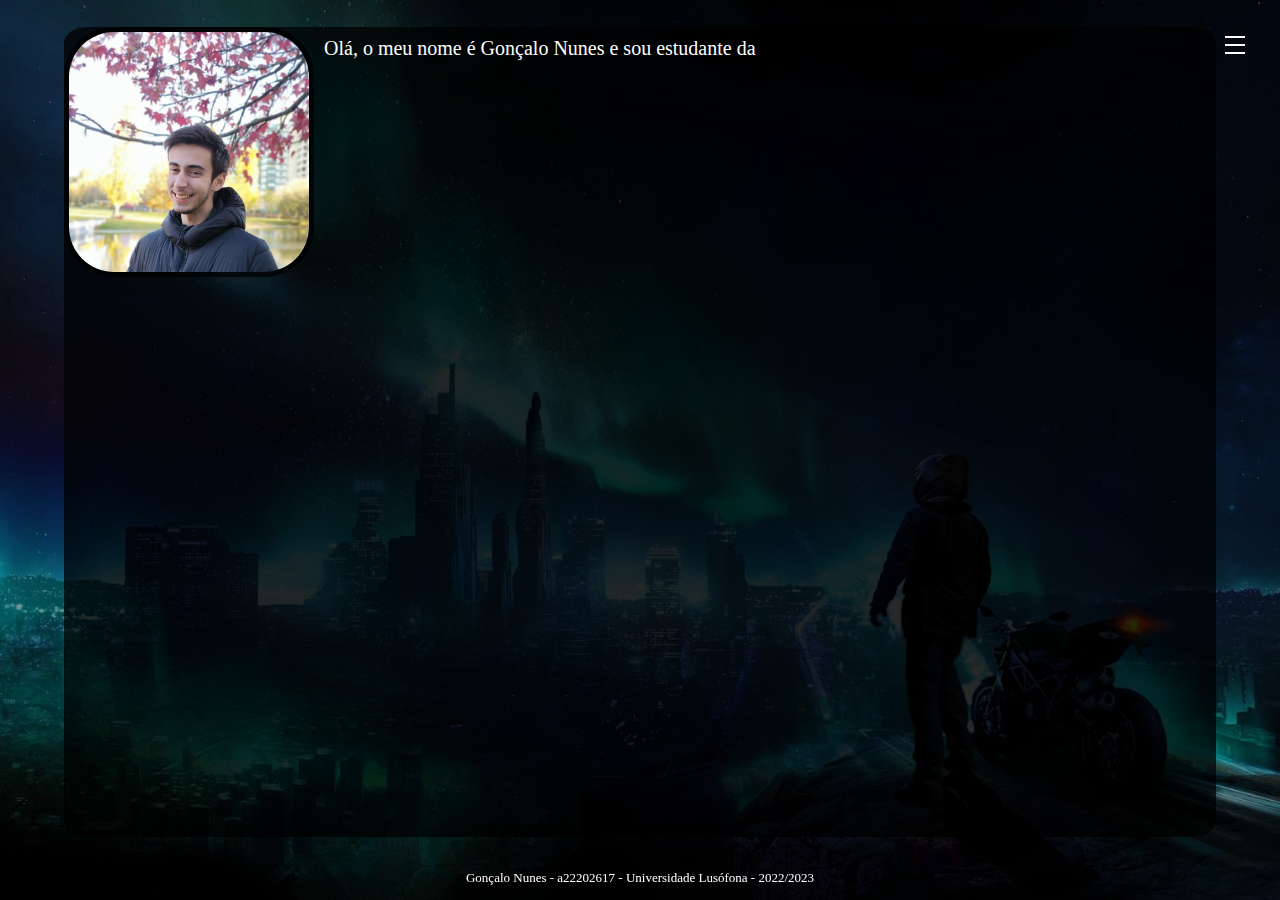
==== about.html @ 7b827aa7 "parte do about feita" ====
<!DOCTYPE html>
<html lang="pt">
  <head>
    <meta charset="UTF-8" />
    <meta http-equiv="X-UA-Compatible" content="IE=edge" />
    <meta name="viewport" content="width=device-width, initial-scale=1.0" />
    <link rel="stylesheet" href="css/about.css" />
    <link
      rel="stylesheet"
      href="https://fonts.googleapis.com/icon?family=Material+Icons"
    />
    <meta name="author" content="Gonçalo Nunes" />
    <meta name="description" content="Website para o projeto de pw" />
    <meta name="keywords" content="palavras chave" />
    <title>Portfolio</title>
  </head>
  <body>
    <input type="checkbox" id="active" />
    <label for="active" class="menu-btn"><span></span></label>
    <label for="active" class="close"></label>
    <div class="wrapper">
      <ul>
        <li><a href="index.html">Home</a></li>
        <li><a href="about.html">About</a></li>
        <li><a href="projects.html">Projects</a></li>
        <li><a href="contacts.html">Contacts</a></li>
        <li><a href="pw.html">PW</a></li>
        <li><a href="playground.html">JSPlayground</a></li>
      </ul>
    </div>
    <div class="content">
      <img src="images/foto.png" alt="">
      <article>
        <p>
          Olá, o meu nome é Gonçalo Nunes e sou estudante da  
        </p>
      </article>
    </div>

    <footer>
      Gonçalo Nunes - a22202617 - Universidade Lusófona - 2022/2023
    </footer>
  </body>
</html>
---- css/about.css ----
* {
  box-sizing: border-box;
  padding: 0;
  margin: 0;
}

body {
  background: linear-gradient(90deg, #000000, #261055);
  background-image: linear-gradient(rgba(0, 0, 0, 0.5), rgba(0, 0, 0, 0.384)),
    url(../images/background.jpg);
  background-repeat: no-repeat;
  background-position: center;
  background-size: cover;
  background-attachment: fixed;
  display: flex;
  justify-content: center;
  align-items: center;
  font-size: 3em;
}

footer {
  position: fixed;
  text-align: center;
  padding: 10px 10px 0px 10px;
  bottom: 0;
  font-size: small;
  width: 100%;
  height: 40px;
  color: white;
}

.wrapper {
  position: fixed;
  top: 0;
  right: -100%;
  height: 100%;
  width: 100%;
  background: black;
  transition: all 0.6s ease-in-out;
}
#active:checked ~ .wrapper {
  right: 0;
}
.menu-btn {
  position: absolute;
  z-index: 2;
  right: 20px;
  top: 20px;
  height: 50px;
  width: 50px;
  text-align: center;
  line-height: 50px;
  border-radius: 50%;
  font-size: 20px;
  cursor: pointer;

  transition: all 0.3s ease-in-out;
}
.menu-btn span,
.menu-btn:before,
.menu-btn:after {
  content: "";
  position: absolute;
  top: calc(50% - 1px);
  left: 30%;
  width: 40%;
  border-bottom: 2px solid #ffffff;
  transition: transform 0.6s cubic-bezier(0.215, 0.61, 0.355, 1);
}

.menu-btn:hover {
  border: 2px solid #191970;
  transition: ease-in-out 0.5s;
}
.menu-btn:before {
  transform: translateY(-8px);
}
.menu-btn:after {
  transform: translateY(8px);
}
input[type="checkbox"] {
  display: none;
}

.close {
  z-index: 1;
  width: 100%;
  height: 100%;
  pointer-events: none;
  transition: 0.6s;
}

#active:checked + .menu-btn span {
  transform: scaleX(0);
}

#active:checked + .menu-btn:before {
  transform: rotate(45deg);
  border-color: #fff;
}
#active:checked + .menu-btn:after {
  transform: rotate(-45deg);
  border-color: #fff;
}
.wrapper ul {
  position: absolute;
  top: 60%;
  left: 50%;
  height: 90%;
  transform: translate(-50%, -50%);
  list-style: none;
  text-align: center;
}
.wrapper ul li {
  height: 10%;
  margin: 15px 0;
}
.wrapper ul li a {
  text-decoration: none;
  font-size: 30px;
  font-weight: 500;
  padding: 5px 30px;
  color: #fff;
  border-radius: 50px;
  position: absolute;
  line-height: 50px;
  margin: 5px 30px;
  opacity: 0;
  transition: all 0.3s ease;
  transition: transform 0.6s cubic-bezier(0.215, 0.61, 0.355, 1);
}
.wrapper ul li a:after {
  position: absolute;
  content: "";
  width: 100%;
  height: 100%;
  left: 0;
  top: 0;
  border-radius: 50px;
  transform: scaleY(0);
  z-index: -1;
  transition: transform 0.3s ease;
}
.wrapper ul li a:hover:after {
  transform: scaleY(1);
}
.wrapper ul li a:hover {
  color: #191970;
}

.content {
  box-shadow: inset 0px 0px;
  position: absolute;
  display: flex;
  background-color: #000000b9;
  top: 30%;
  left: 50%;
  transform: translate(-50%, -30%);
  z-index: -1;
  text-align: center;
  height: 90%;
  width: 90%;
  color: white;
  border-radius: 2%;
}
.content > img {
  height: 250px;
  width: 250px;
  border: 5px solid #000000b9;
  border-radius: 20%;
}
.content > article {
  font-size: 20px;
  border: 10px solid #00000000;
 
}

#active:checked ~ .wrapper ul li a {
  opacity: 1;
}
.wrapper ul li a {
  transition: opacity 1.2s, transform 1.2s cubic-bezier(0.215, 0.61, 0.355, 1);
  transform: translateX(100px);
}
#active:checked ~ .wrapper ul li a {
  transform: none;
  transition-timing-function: ease, cubic-bezier(0.1, 1.3, 0.3, 1);
  transition-delay: 0.6s;
  transform: translateX(-100px);
}
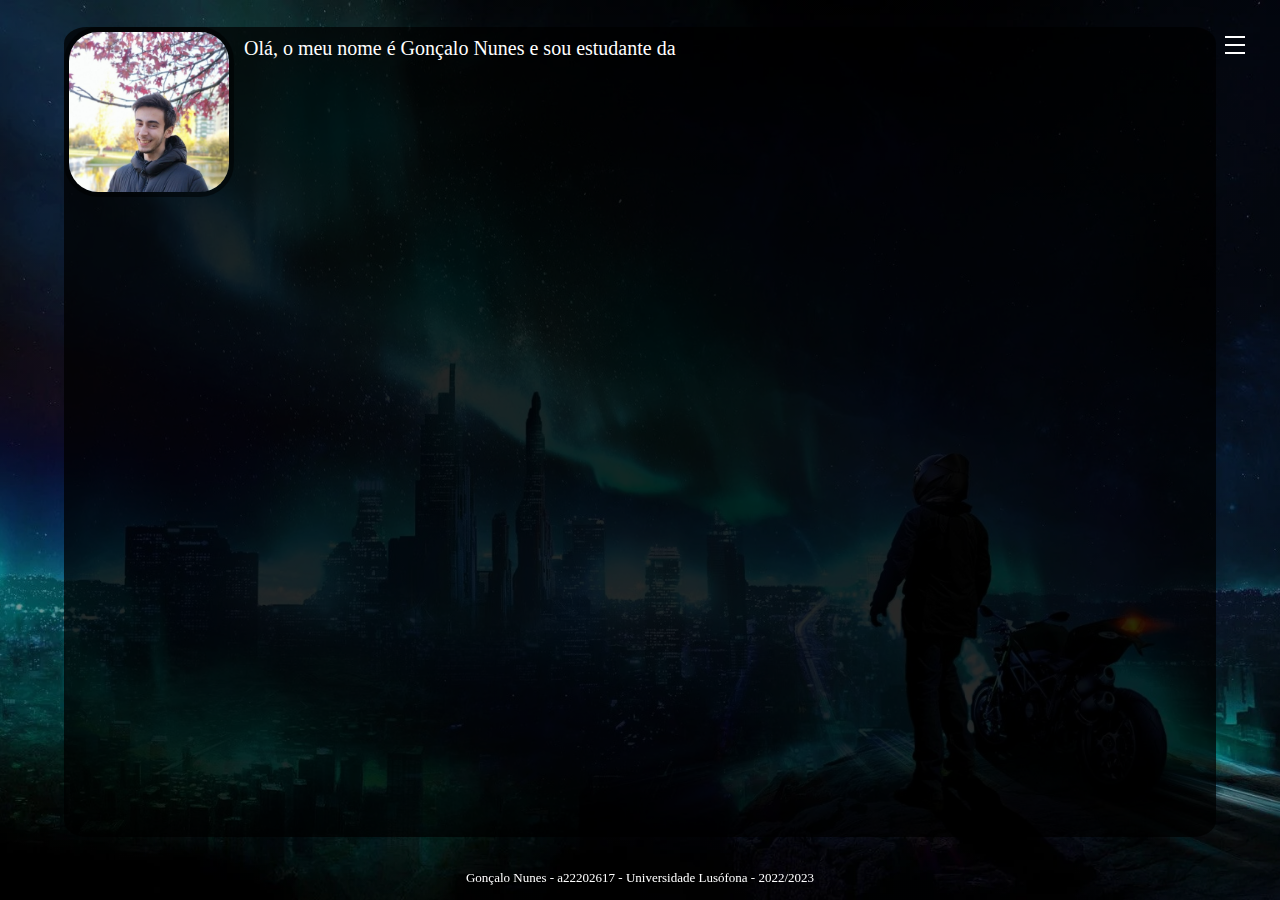
==== commit 2c93a953: "teste2" ====
--- a/about.html
+++ b/about.html
@@ -29,7 +29,7 @@
       </ul>
     </div>
     <div class="content">
-      <img src="images/foto.png" alt="">
+      <img src="../images/foto.png" alt="">
       <article>
         <p>
           Olá, o meu nome é Gonçalo Nunes e sou estudante da  
--- a/css/about.css
+++ b/css/about.css
@@ -164,9 +164,9 @@
   border-radius: 2%;
 }
 .content > img {
-  height: 250px;
-  width: 250px;
-  border: 5px solid #000000b9;
+  height: 170px;
+  width: 170px;
+  border: 5px solid #00000082;
   border-radius: 20%;
 }
 .content > article {
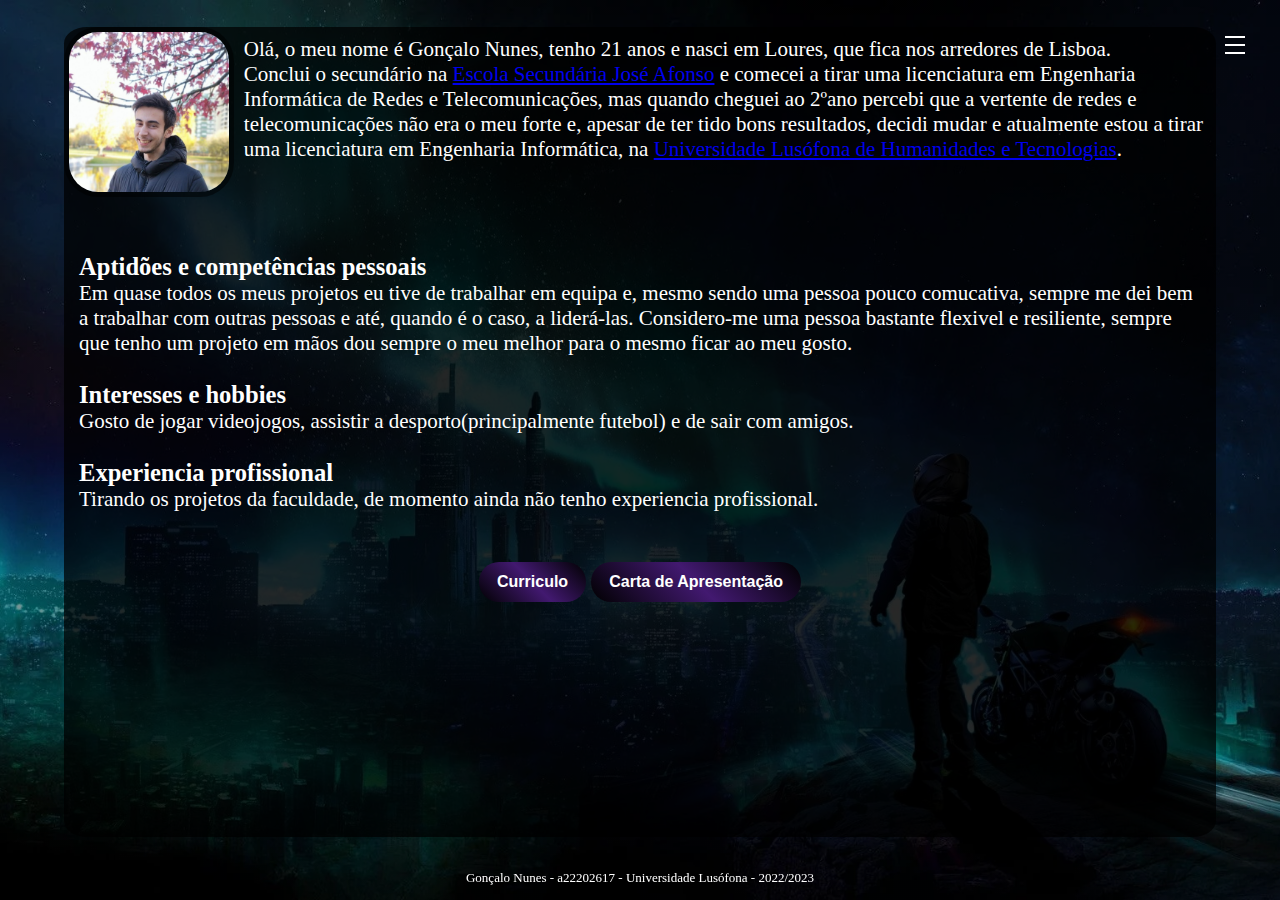
==== commit f09d6fc9: "Parte 1 finalizada" ====
--- a/about.html
+++ b/about.html
@@ -9,6 +9,7 @@
       rel="stylesheet"
       href="https://fonts.googleapis.com/icon?family=Material+Icons"
     />
+    <link rel="icon" href="images/logo.png" type="image/x-icon" />
     <meta name="author" content="Gonçalo Nunes" />
     <meta name="description" content="Website para o projeto de pw" />
     <meta name="keywords" content="palavras chave" />
@@ -29,12 +30,58 @@
       </ul>
     </div>
     <div class="content">
-      <img src="../images/foto.png" alt="">
+      <img src="../images/foto.png" alt="" />
       <article>
         <p>
-          Olá, o meu nome é Gonçalo Nunes e sou estudante da  
+          Olá, o meu nome é Gonçalo Nunes, tenho 21 anos e nasci em Loures, que
+          fica nos arredores de Lisboa.
+        </p>
+        <p>
+          Conclui o secundário na
+          <a href="https://www.esjaloures.org/"
+            >Escola Secundária José Afonso</a
+          >
+          e comecei a tirar uma licenciatura em Engenharia Informática de Redes
+          e Telecomunicações, mas quando cheguei ao 2ºano percebi que a vertente
+          de redes e telecomunicações não era o meu forte e, apesar de ter tido
+          bons resultados, decidi mudar e atualmente estou a tirar uma
+          licenciatura em Engenharia Informática, na
+          <a href="https://www.ulusofona.pt/">
+            Universidade Lusófona de Humanidades e Tecnologias</a
+          >.
         </p>
       </article>
+      <div class="allText">
+        <h3>Aptidões e competências pessoais</h3>
+        <p>
+          Em quase todos os meus projetos eu tive de trabalhar em equipa e,
+          mesmo sendo uma pessoa pouco comucativa, sempre me dei bem a trabalhar
+          com outras pessoas e até, quando é o caso, a liderá-las. Considero-me
+          uma pessoa bastante flexivel e resiliente, sempre que tenho um projeto
+          em mãos dou sempre o meu melhor para o mesmo ficar ao meu gosto.
+        </p>
+        <br />
+        <h3>Interesses e hobbies</h3>
+        <p>
+          Gosto de jogar videojogos, assistir a desporto(principalmente futebol)
+          e de sair com amigos.
+        </p>
+        <br />
+        <h3>Experiencia profissional</h3>
+        <p>
+          Tirando os projetos da faculdade, de momento ainda não tenho
+          experiencia profissional.
+        </p>
+        <br /><br />
+        <div class="bts">
+          <button class="bt" onclick="alert('Ainda não está a funcionar')">
+            Curriculo
+          </button>
+          <button class="bt" onclick="alert('Ainda não está a funcionar')">
+            Carta de Apresentação
+          </button>
+        </div>
+      </div>
     </div>
 
     <footer>
--- a/css/about.css
+++ b/css/about.css
@@ -170,9 +170,19 @@
   border-radius: 20%;
 }
 .content > article {
-  font-size: 20px;
+  font-size: 21px;
   border: 10px solid #00000000;
- 
+  text-align: start;
+  line-height: normal;
+}
+.allText {
+  font-size: 21px;
+  border: 10px solid #00000000;
+  text-align: start;
+  line-height: normal;
+  position: fixed;
+  padding: 5px;
+  top: 26%;
 }
 
 #active:checked ~ .wrapper ul li a {
@@ -188,3 +198,35 @@
   transition-delay: 0.6s;
   transform: translateX(-100px);
 }
+
+.bts {
+  display: flex;
+  padding: 0px 400px 100px 400px;
+  justify-content: space-between;
+}
+
+.bt {
+  background: linear-gradient(45deg, #000000, #421970, #000000);
+  border-radius: 999px;
+  box-sizing: border-box;
+  color: #ffffff;
+  cursor: pointer;
+  font-family: Inter, Helvetica, "Apple Color Emoji", "Segoe UI Emoji",
+    NotoColorEmoji, "Noto Color Emoji", "Segoe UI Symbol", "Android Emoji",
+    EmojiSymbols, -apple-system, system-ui, "Segoe UI", Roboto, "Helvetica Neue",
+    "Noto Sans", sans-serif;
+  font-size: 16px;
+  font-weight: 700;
+  line-height: 24px;
+  opacity: 1;
+  outline: 0 solid transparent;
+  padding: 8px 18px;
+  touch-action: manipulation;
+  width: fit-content;
+  word-break: break-word;
+  border: 0;
+}
+
+.bt:hover {
+  background: #421970;
+}
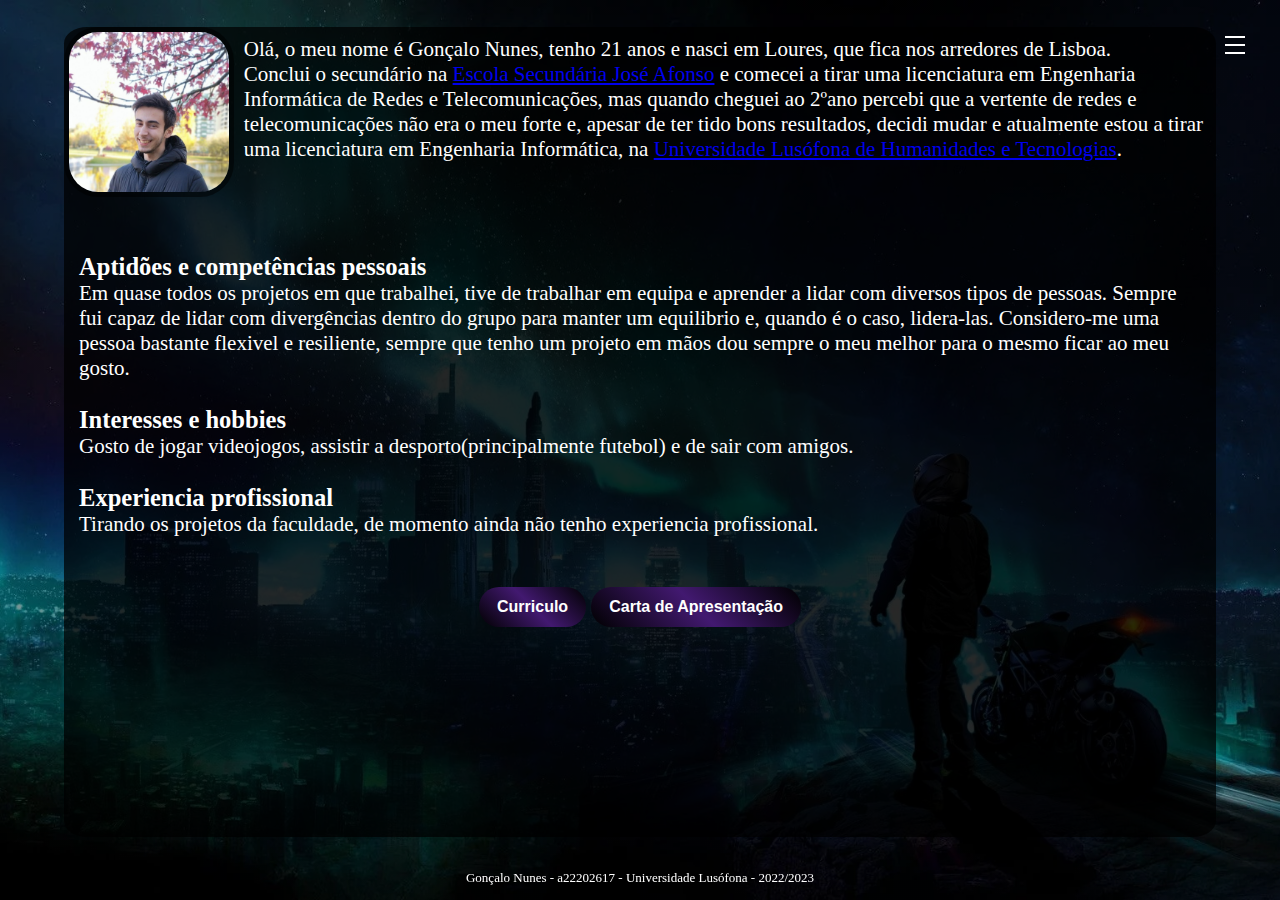
==== commit 99920195: "texto about" ====
--- a/about.html
+++ b/about.html
@@ -54,11 +54,12 @@
       <div class="allText">
         <h3>Aptidões e competências pessoais</h3>
         <p>
-          Em quase todos os meus projetos eu tive de trabalhar em equipa e,
-          mesmo sendo uma pessoa pouco comucativa, sempre me dei bem a trabalhar
-          com outras pessoas e até, quando é o caso, a liderá-las. Considero-me
-          uma pessoa bastante flexivel e resiliente, sempre que tenho um projeto
-          em mãos dou sempre o meu melhor para o mesmo ficar ao meu gosto.
+          Em quase todos os projetos em que trabalhei, tive de trabalhar em
+          equipa e aprender a lidar com diversos tipos de pessoas. Sempre fui
+          capaz de lidar com divergências dentro do grupo para manter um equilibrio
+          e, quando é o caso, lidera-las. Considero-me uma pessoa bastante
+          flexivel e resiliente, sempre que tenho um projeto em mãos dou sempre
+          o meu melhor para o mesmo ficar ao meu gosto.
         </p>
         <br />
         <h3>Interesses e hobbies</h3>
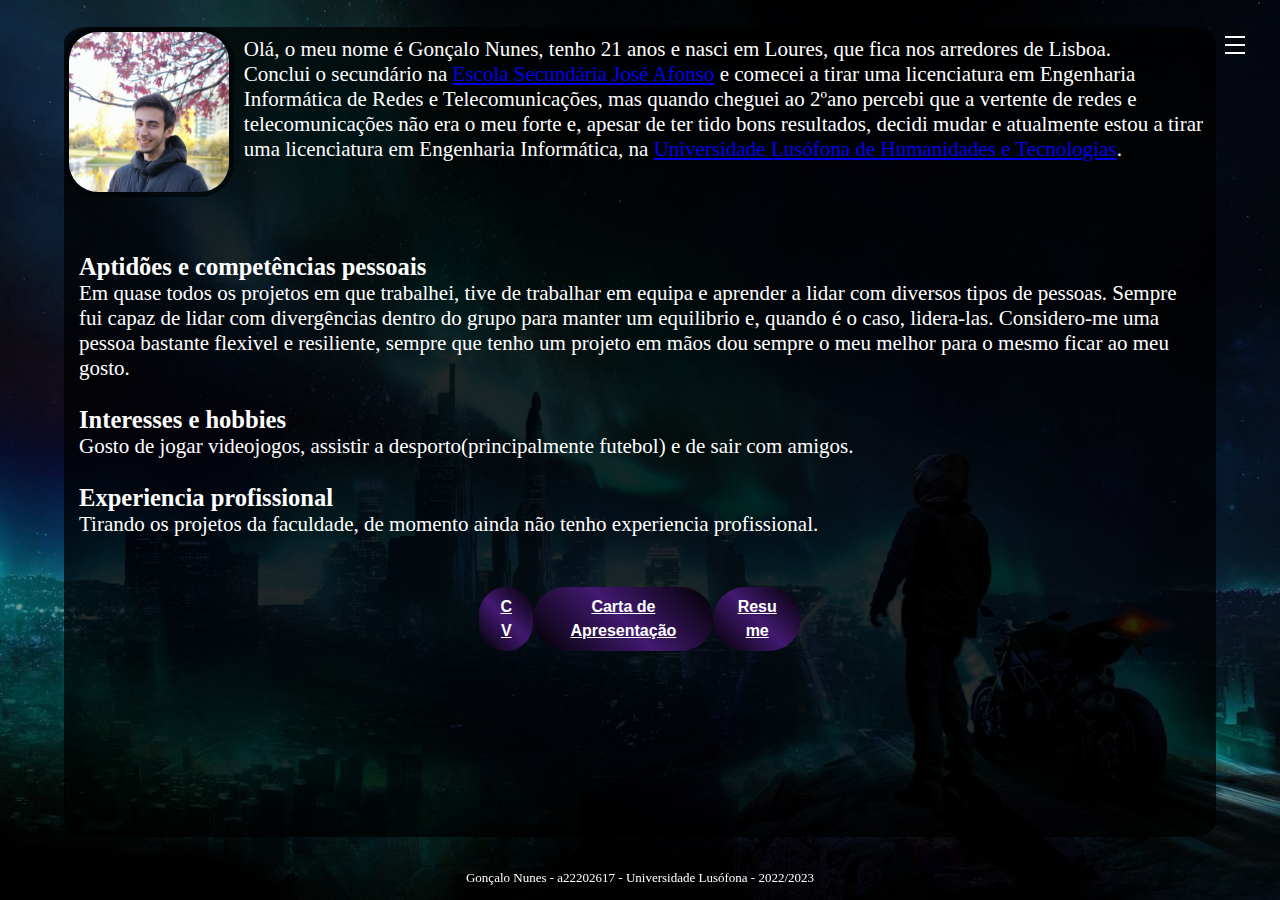
==== commit efc3482b: "CV/CL/Resume" ====
--- a/about.html
+++ b/about.html
@@ -13,7 +13,7 @@
     <meta name="author" content="Gonçalo Nunes" />
     <meta name="description" content="Website para o projeto de pw" />
     <meta name="keywords" content="palavras chave" />
-    <title>Portfolio</title>
+    <title>About</title>
   </head>
   <body>
     <input type="checkbox" id="active" />
@@ -75,11 +75,14 @@
         </p>
         <br /><br />
         <div class="bts">
-          <button class="bt" onclick="alert('Ainda não está a funcionar')">
-            Curriculo
+          <button class="bt" onclick="">
+            <a style="color: white" href="files/CV - Gonçalo Nunes.pdf" download="CV-Gonçalo_Nunes">CV</a>
           </button>
-          <button class="bt" onclick="alert('Ainda não está a funcionar')">
-            Carta de Apresentação
+          <button class="bt" onclick="">
+            <a style="color: white" href="files/CL - Gonçalo Nunes.pdf" download="CL-Gonçalo_Nunes">Carta de Apresentação</a>
+          </button>
+          <button class="bt" onclick="">
+            <a style="color: white" href="files/Resume - Gonçalo Nunes.pdf" download="Resume-Gonçalo_Nunes">Resume</a>
           </button>
         </div>
       </div>
--- a/css/about.css
+++ b/css/about.css
@@ -13,6 +13,7 @@
   background-size: cover;
   background-attachment: fixed;
   display: flex;
+  flex-wrap: wrap;
   justify-content: center;
   align-items: center;
   font-size: 3em;
